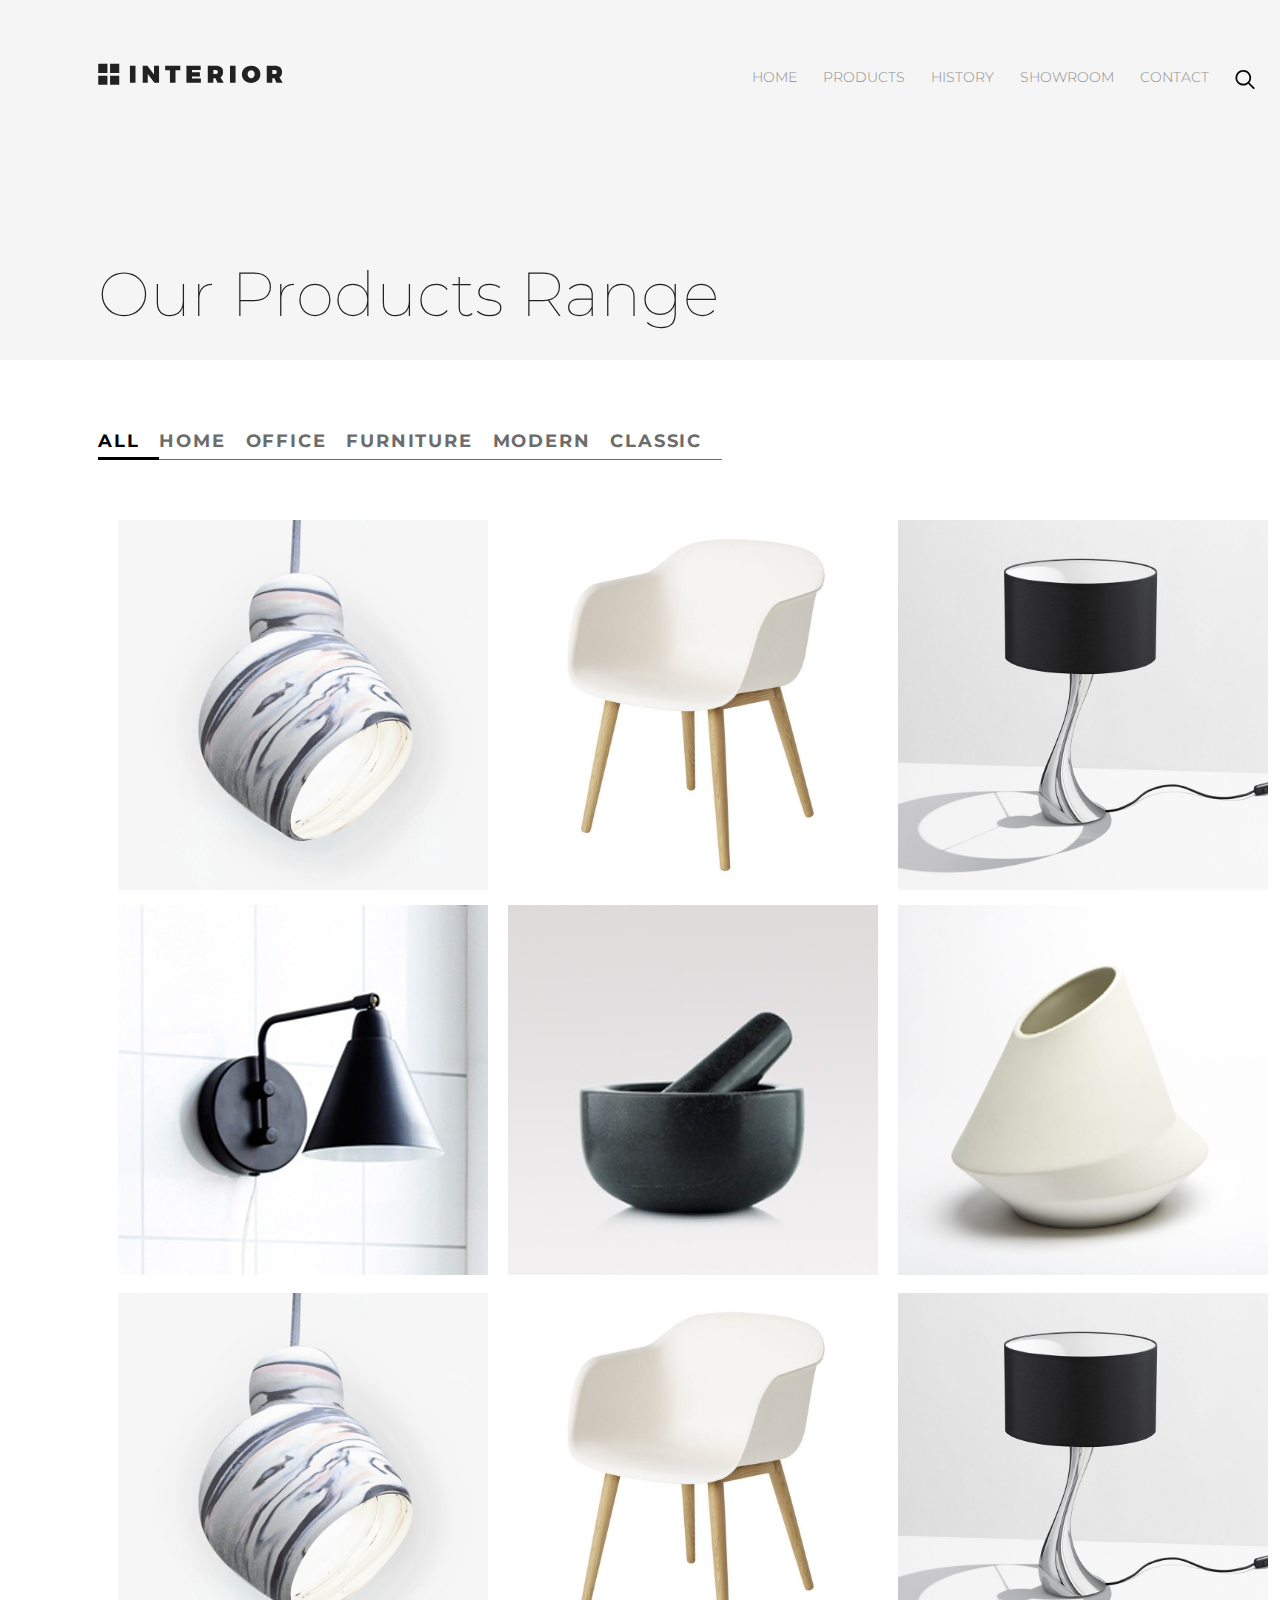
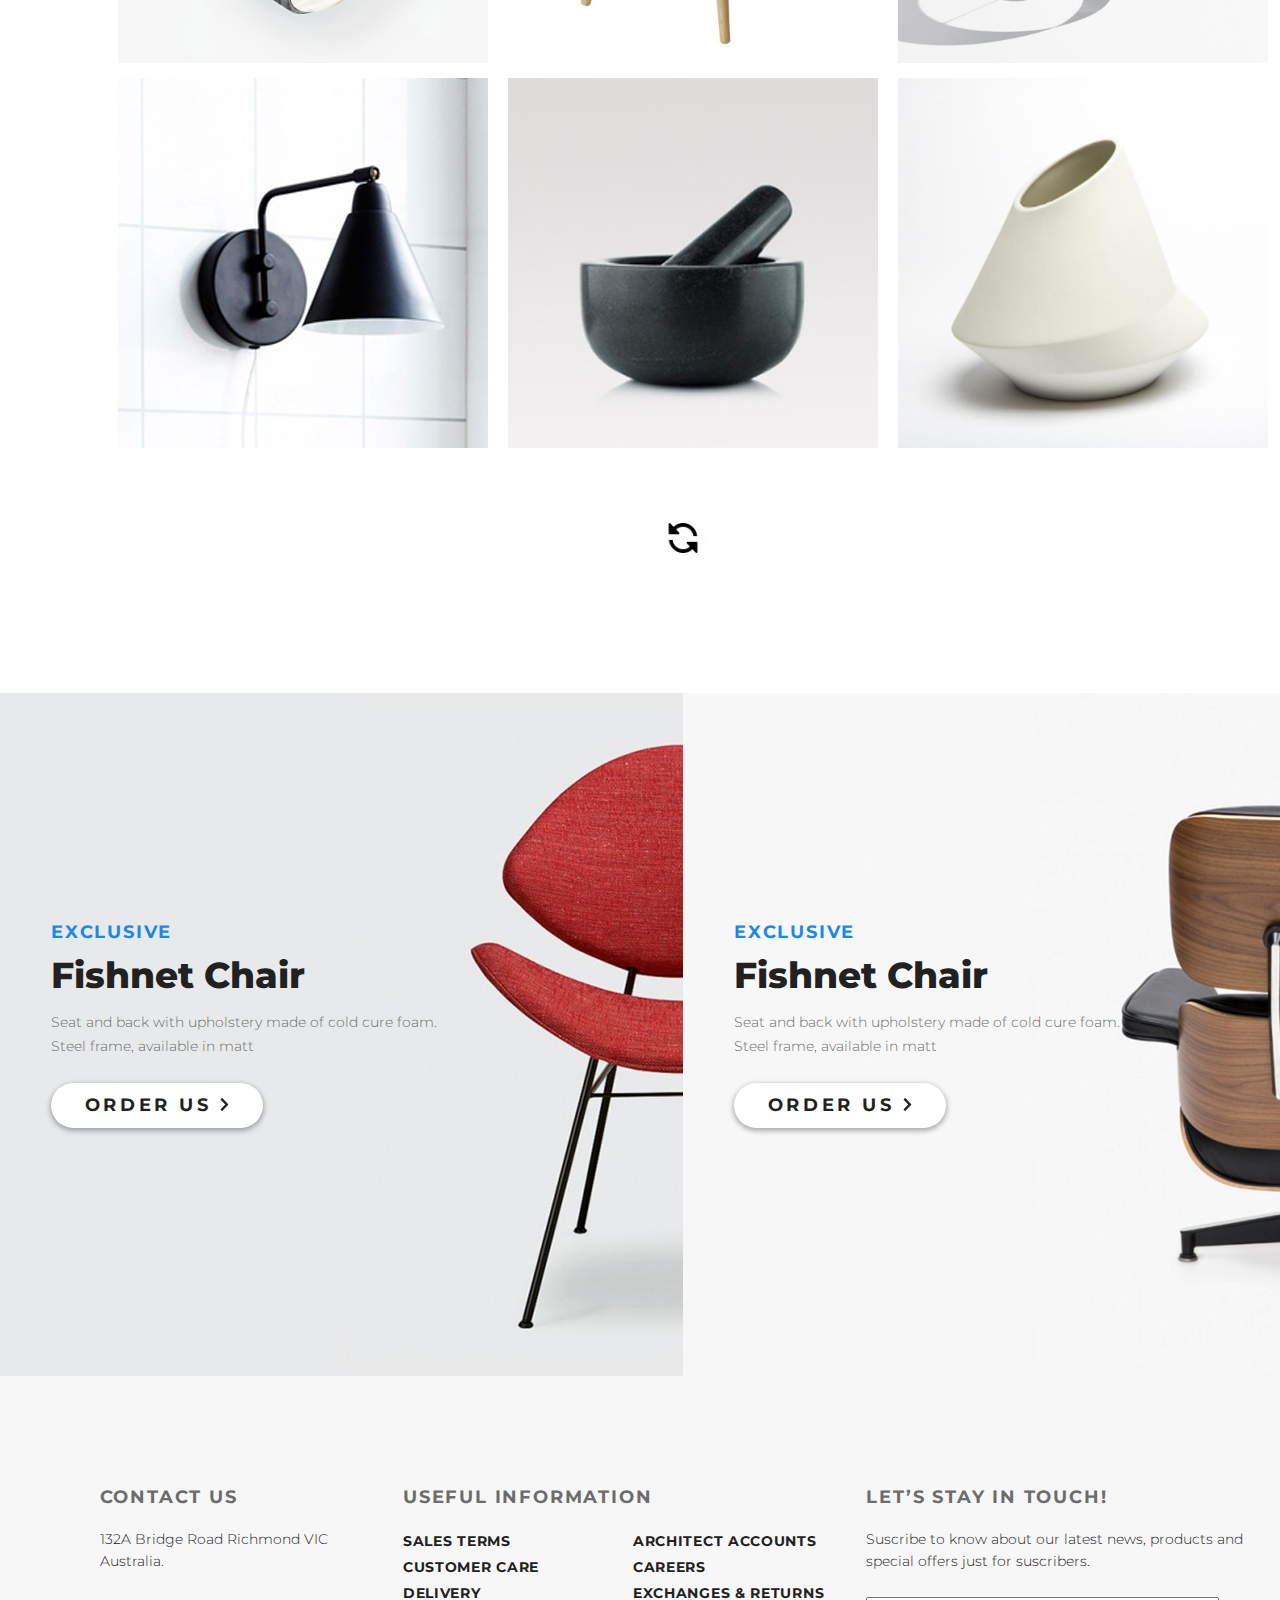
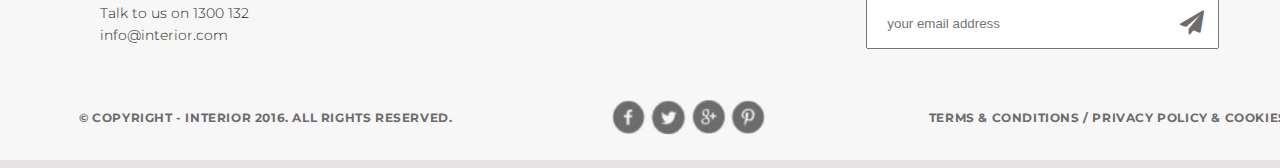
==== catalog.html @ d1eebb50 "not adapted layout" ====
<!DOCTYPE html>
<html lang="en">
<head>
    <meta charset="UTF-8">
    <meta name="viewport" content="width=device-width, initial-scale=1.0">
    <title>Products</title>
    <link rel="stylesheet" href="styles/style.css">
    <link rel="stylesheet" href="styles/footer.css">
    <link rel="stylesheet" href="styles/slider.css">
    <link rel="stylesheet" href="styles/promo_product.css">
    <link rel="stylesheet" href="styles/trending&hots.css">
    <link rel="stylesheet" href="styles/catalog.css">
    <link rel="stylesheet" href="styles/featured_product.css">
    <link href="https://fonts.googleapis.com/css2?family=Montserrat:wght@100;300;400;700;800;900&display=swap"
        rel="stylesheet">
    <link rel="stylesheet" type="text/css" href="http://maxcdn.bootstrapcdn.com/font-awesome/4.2.0/css/font-awesome.min.css">
</head>
<body>
    <div class="container">
        <div class="header-catalog padding-site">
            <div class="header clearfix">
                <a href="index.html">
                    <img src="img/logo.svg" alt="logo"></a>
                <ul class="menu clearfix">
                    <li class="menu-list"><a href="index.html" class="menu-link menu-link-active">HOME</a></li>
                    <li class="menu-list"><a href="#" class="menu-link">PRODUCTS</a></li>
                    <li class="menu-list"><a href="#" class="menu-link">HISTORY</a></li>
                    <li class="menu-list"><a href="#" class="menu-link">SHOWROOM</a></li>
                    <li class="menu-list"><a href="contact.html" class="menu-link">CONTACT</a></li>
                    <li class="menu-list"><a href="#" class="menu-link"><img src="img/search.svg" alt="search"></a></li>
                </ul>
            </div>
            <div class="heading">
                <h2 class="heading-catalog">Our Products Range</h2>
            </div>
        </div>
        <div class="products padding-site">
            <div class="tab-control">
                <ul class="menu-catalog">
                    <li class="tab-list"><a href="#" class="tab-link-new tab-link-active-new">ALL</a></li>
                    <li class="tab-list"><a href="#" class="tab-link-new">HOME</a></li>
                    <li class="tab-list"><a href="#" class="tab-link-new">OFFICE</a></li>
                    <li class="tab-list"><a href="#" class="tab-link-new">FURNITURE</a></li>
                    <li class="tab-list"><a href="#" class="tab-link-new">MODERN</a></li>
                    <li class="tab-list"><a href="#" class="tab-link-new">CLASSIC</a></li>
                </ul>
            </div>
            <div class="trending-products-img trend-catalog">
                <div class="products-img">
                    <img src="img/trending-products1.jpg" alt="trending-products">
                </div>
                <div class="products-img">
                    <img src="img/trending-products2.jpg" alt="trending-products">
                </div>
                <div class="products-img">
                    <img src="img/trending-products3.jpg" alt="trending-products">
                </div>
                <div class="products-img">
                    <img src="img/trending-products4.jpg" alt="trending-products">
                </div>
                <div class="products-img">
                    <img src="img/trending-products5.jpg" alt="trending-products">
                </div>
                <div class="products-img">
                    <img src="img/trending-products6.jpg" alt="trending-products">
                </div>
            </div>
            <div class="trending-products-img trend-catalog-bottom">
                <div class="products-img">
                    <img src="img/trending-products1.jpg" alt="trending-products">
                </div>
                <div class="products-img">
                    <img src="img/trending-products2.jpg" alt="trending-products">
                </div>
                <div class="products-img">
                    <img src="img/trending-products3.jpg" alt="trending-products">
                </div>
                <div class="products-img">
                    <img src="img/trending-products4.jpg" alt="trending-products">
                </div>
                <div class="products-img">
                    <img src="img/trending-products5.jpg" alt="trending-products">
                </div>
                <div class="products-img">
                    <img src="img/trending-products6.jpg" alt="trending-products">
                </div>
            </div>
            <a href="#" class="img-rotate">
                <img src="img/rotation.png" alt="rotate">
            </a>
        </div>
        <div class="promo-product">
            <div class="promo-product-left">
                <p class="tag">exclusive</p>
                <h2 class="name">Fishnet Chair</h2>
                <p class="detals">Seat and back with upholstery made of cold cure foam. <br> Steel frame, available in
                    matt</p>
                <a href="fishnet_chair.html" class="slider-button">Order Us <img src="img/arrow.svg" alt="arrow-button"></a>
            </div>
            <div class="promo-product-right">
                <p class="tag">exclusive</p>
                <h2 class="name">Fishnet Chair</h2>
                <p class="detals">Seat and back with upholstery made of cold cure foam. <br> Steel frame, available in
                    matt</p>
                <a href="fishnet_chair.html" class="slider-button">Order Us <img src="img/arrow.svg" alt="arrow-button"></a>
            </div>
        </div>
        <div class="footer padding-site">
            <div class="contacts">
                <p class="footer-tag">Contact Us</p>
                <p class="adress">132A Bridge Road Richmond VIC 
                    Australia.</p>
                <p class="adress">Talk to us on 1300 132
                    info@interior.com</p>
            </div>
            <div class="information">
                <p class="footer-tag">Useful Information</p>
                <div class="information-detals">
                    <div class="information-detals-left">
                        <a href="">Sales terms</a><br>
                        <a href="">Customer care</a><br>
                        <a href="">Delivery</a>
                    </div>
                    <div class="information-detals-right">
                        <a href="">Architect accounts</a><br>
                        <a href="">Careers</a><br>
                        <a href="">Exchanges & returns</a>
                    </div>
                </div>

            </div>
            <div>
                <p class="footer-tag">Let’s Stay in Touch!</p>
                <p class="let-touch">Suscribe to know about our latest news, products and special offers just for suscribers.</p>
                <form action="">
                    <input type="email" name="" id="email" placeholder="your email address">
                    <button class="btn"><span class="fa fa-paper-plane"></span></button>
                    </button>
                </form>

            </div>
        </div>
        <footer>
            <div class="copyright">
                <p>© Copyright - INTERIOR 2016. All Rights Reserved.</p>
            </div>
            <div class="social-links">
                <a href="https://www.facebook.com/" target="_blank" class="icons">
                    <img src="img/facebook.JPG" alt="icons" width="35px" height="35px">
                </a>
                <a href="https://twitter.com/" target="_blank" class="icons">
                    <img src="img/twitter.JPG" alt="icons" width="35px" height="35px">
                </a>
                <a href="https://myaccount.google.com/" target="_blank" class="icons">
                    <img src="img/google_plus.JPG" alt="icons" width="35px" height="35px">
                </a>
                <a href="https://www.pinterest.ru/" target="_blank" class="icons">
                    <img src="img/pinterest.JPG" alt="icons" width="35px" height="35px">
                </a>
            </div>
            <div class="cookies">
                <p> Terms & Conditions  /  Privacy policy & Cookies</p>
            </div>
        </footer>

    </div>
</body>
</html>
---- styles/style.css ----
* {
    margin: 0;
    padding: 0;
}

body {
    font-family: 'Montserrat', sans-serif;
    background-color: rgb(228, 226, 226);
}

.container {
    margin: 0 auto;
    min-width: 600px;
}

.clearfix:after {
    content: "";
    display: table;
    clear: both;
}

.padding-site {
    padding-left: 98px;
    padding-right: 98px;
}

/* Style for button "Order Us" */

.slider-button {
    color: #212121;
    font-size: 18px;
    font-weight: 700;
    text-transform: uppercase;
    width: 212px;
    height: 45px;
    box-shadow: 0 2px 5px 1px rgba(33, 33, 33, 0.35);
    border-radius: 23px;
    background-color: #ffffff;
    text-align: center;
    line-height: 45px;
    display: inline-block;
    text-decoration: none;
    letter-spacing: 3.6px;
}

img[alt="arrow-button"] {
    width: 9px;
    height: 13px;
}

.slider-button:hover {
    background-color: rgb(214, 214, 214);
}

.slider-button:active {
    background-color: rgb(214, 214, 214);
    box-shadow: none;
}

/* Style for pagination */

.circle {
    width: 30px;
    height: 30px;
    display: inline-block;
    background-color: #c7c7c7;
    border-radius: 50%;
    margin: 5px;
}

.circle:hover {
    background-color: #212121;
}

.circle:active {
    background-color: #494949;
}

.circle-active {
   width: 40px;
   height: 40px;
   background-color: #212121; 
   margin-bottom: 0;
}

.pagination {
    position: absolute;
    width: 1170px;
    bottom: 19px;
    text-align: center;
}
---- styles/footer.css ----
.footer {
    background-color: #f7f7f7;
    display: flex;
    justify-content: space-around;
    height: 284px;
    clear: both;
}

.footer-tag {
    padding-top: 110px;
    padding-bottom: 20px;
    color: #6c6c6c;
    font-size: 18px;
    font-weight: 700;
    text-transform: uppercase;
    letter-spacing: 1.8px;
}

.contacts {
    padding-right: 50px;
}

.information-detals {
    display: flex;
    justify-content: space-around;
}

.information-detals-left,
.information-detals-right {
    width: 230px;

}

.information-detals-left a,
.information-detals-right a {
    text-decoration: none;
    color: #212121;
    line-height: 26px;
}

.information-detals-left a:hover,
.information-detals-right a:hover {
    color: #6c6c6c;
    border-bottom: 2px solid #6c6c6c;
}

.information-detals-left a:active,
.information-detals-right a:active {
    color: #3f3f3f;
    border-bottom: 3px solid #4f4f4f;
}

.adress {
    width: 250px;
    color: #212121;
    line-height: 22px;
    font-size: 14px;
    font-weight: 300;
    padding-bottom: 30px;
}

.information-detals {
    color: #212121;
    font-size: 14px;
    font-weight: 700;
    text-transform: uppercase;
    letter-spacing: 0.7px;
    line-height: 26px;
}

.let-touch {
    color: #212121;
    font-size: 14px;
    font-weight: 300;
    line-height: 22px;
    width: 400px;
    padding-bottom: 25px;
}

form {
    position: relative;
}

input:hover {
    box-shadow: 0 0 3px 3px #6c6c6c;
}

input:invalid {
    color: #636262;
    background-color: #c7c6c6;
}

.btn {
    position: absolute;
    background-color: transparent;
    border: none;
    color: #6c6c6c;
    padding: 12px;
    text-align: center;
    text-decoration: none;
    display: inline-block;
    font-size: 1.5em;
    cursor: pointer;
    position: absolute;
    right: 50px;
}

.btn:hover {
    background-color: #dad9d9;
    outline: 2px solid #212121;
}

.btn:active {
    background-color: #bdbdbd;
    outline: 2px solid #212121;
}

#email {
    width: 330px;
    height: 48px;
    padding-left: 19px;
}

footer {
    background-color: #f7f7f7;
    height: 50px;
    display: flex;
    justify-content: space-around;
    padding-top: 50px;
}

.copyright,
.cookies {
    color: #6c6c6c;
    font-size: 12px;
    font-weight: 700;
    text-transform: uppercase;
    letter-spacing: 0.6px;
}

.social-links {
    display: flex;
    justify-content: space-between;
    height: 58px;
}

.icons {
    padding-right: 5px;
    padding-bottom: 15px;
    margin-top: -10px;
}

img[alt="icons"]:hover {
    box-shadow: 0 0 2px 3px #acacac;
    border-radius: 30px;
}

img[alt="icons"]:active {
    box-shadow: 0 0 2px 3px #949494;
    border-radius: 30px;
}
---- styles/slider.css ----
.header {
    padding-top: 63px;
}

.menu {
    float: right;
}

.container {
    width: 1366px;
    margin: 0 auto;
    background-color: white;
}

.slider {
    height: 800px;
    background-image: url(../img/slider-img.jpg);
    position: relative;
}

.menu-list {
    list-style-type: none;
    float: left;
    padding-top: 4px;
}

.menu-link {
    color: #8c8c8c;
    font-size: 14px;
    font-weight: 300;
    text-decoration: none;
    text-transform: uppercase;
    padding: 10px 13px;
}

.menu-link:hover {
    color: #212121;
    font-weight: 400;
    border-bottom: 3px solid #212121;
    text-decoration: none;
}

.menu-link:active {
    color: #554f4f;
    border-bottom: 4px solid #858282;
}

img[alt="search"] {
    width: 20px;
    height: 25px;
}

.slider-text {
    margin-top: 283px;
}

.slider-trending {
    color: #43a047;
    font-size: 18px;
    font-weight: 700;
    text-transform: uppercase;
}

.slider-h2 {
    color: #212121;
    font-size: 62px;
    font-weight: 100;
    text-transform: uppercase;
}

.slider-content {
    color: #6c6c6c;
    font-size: 14px;
    font-weight: 300;
    width: 458px;
    margin-top: 20px;
    margin-bottom: 20px;
    line-height: 24px;
}
---- styles/promo_product.css ----
.promo-product {
    height: 683px;
    display: flex;
    flex-direction: row;
    justify-content: center;
}

.promo-product-left {
    background-image: url(../img/promo-img1.jpg);
}

.promo-product-right {
    background-image: url(../img/promo-img.jpg);
}

.promo-product-left,
.promo-product-right {
    width: 683px;
    padding-left: 51px;
}

.name {
    color: #212121;
    font-size: 36px;
    font-weight: 800;
    padding-top: 10px;
    padding-bottom: 13px;
}

.detals {
    color: #6c6c6c;
    font-size: 14px;
    font-weight: 300;
    line-height: 24.04px;
    padding-bottom: 25px;
}    

.tag {
    padding-top: 228px;
    color: #1e88e5;
    font-size: 18px;
    font-weight: 700;
    text-transform: uppercase;
    letter-spacing: 1.8px;
}
---- styles/trending&hots.css ----
/* Style for trending products */

.trending-products {
    margin-top: 119px;
    margin-bottom: 120px;
}

.trending-products-img {
    display: flex;
    flex-wrap: wrap;
    justify-content: space-around;
    height: 770px;
    padding-top: 68px;
    min-width: 800px;
}

.title-trending-products {
    color: #212121;
    font-size: 36px;
    font-weight: 800;
    letter-spacing: 0;
}

.products-img {
    width: 30%;
    height: 30%;
}

/* Styles for hots deals */

.hot-deals {
    height: 800px;
    background-image: url(../img/slider.jpg);
    position: relative;
}

.deals-tag {
    padding-top: 287px;
    margin-left: 1px;
    color: #e53935;
    font-size: 18px;
    font-weight: 700;
    text-transform: uppercase;
    letter-spacing: 1.8px;
}

.deals-name {
    color: #212121;
    font-size: 62px;
    font-weight: 100;
    text-transform: uppercase;
    padding-top: 10px;
    padding-bottom: 14px;
}

.deals-detals {
    color: #6c6c6c;
    font-size: 14px;
    font-weight: 300;
    line-height: 24px;
    padding-bottom: 28px;
}
---- styles/catalog.css ----
.header-catalog {
    height: 360px;
    background-color: #f5f5f5;
}

.heading {  
    margin-top: 160px;
}

.heading-catalog {
    color: #212121;
    font-size: 62px;
    font-weight: 100;
}

.trend-catalog {
    margin-bottom: -65px;
}

img[alt="rotate"] {
    display: block;
    margin: 0 auto;
    padding-bottom: 140px;
    padding-top: 60px;
}

.menu-catalog {
    display: flex;
    justify-content: flex-start;
    list-style-type: none;
    margin-top: 70px;

}

.tab-link-new {
    color: #6c6c6c;
    font-size: 18px;
    font-weight: 700;
    text-transform: uppercase;
    letter-spacing: 1.8px;
    padding-right: 20px;
    border-bottom: 1px solid #6c6c6c;
    padding-bottom: 7.1px;
}

.tab-link-active-new {
    font-size: 18px;
    font-weight: 700;
    text-transform: uppercase;
    color: #000000;
    letter-spacing: 1.8px;
    border-bottom: 3px solid #000000;
    padding-bottom: 5.1px;
}

.tab-link-new:hover {
    color: #000000;
    border-bottom: 3px solid #000000;
    padding-bottom: 5.1px;
}

img[alt="rotate"] {
    width: 50px;
    height: 30px;
}

.img-rotate {
    width: 50px;
    height: 30px;
}
---- styles/featured_product.css ----
.featured-product {
    padding-top: 120px;
    padding-bottom: 120px;
}

.tab-menu {
    display: flex;
    justify-content: flex-start;
    list-style-type: none;
    font-size: 36px;
    font-weight: 800;
    width: 290px;
    border-bottom: 1px solid #6c6c6c;
    padding-bottom: 8.1px;

}

.tab-list a {
    text-decoration: none;
}
.tab-link {
    color: #6c6c6c;
    padding-left: 6px;
}

.tab-link-active {
    color: #212121;
    font-size: 36px;
    font-weight: 800;
    padding-right: 25px;
    border-bottom: 3px solid #212121;
    padding-bottom: 5.1px;
}

.tab-link:hover {
    color: #212121;
    font-size: 36px;
    font-weight: 800;
    border-bottom: 3px solid #212121;
    padding-bottom: 5.1px;
}

.tab-link:active {
    color: #494949;
    border-bottom: 3px solid #494949;
    font-size: 36px;
    font-weight: 800;
    padding-bottom: 5.1px;
}

.btn-content {
    float: right;
    margin-top: -25px;
    margin-right: 20px;
}

.btn-content a {
    color: #212121;
    font-size: 18px;
    font-weight: 700;
    text-transform: uppercase;
    text-decoration: none;
    letter-spacing: 3.6px;
}

.btn-content:hover {
    border-bottom: 2px solid #000000;
}

.btn-content a:hover {
    color: #494949;
}

.btn-content:active {
    border-bottom: 3px solid #000000;
}

.tab-content {
    display: flex;
    justify-content: space-around;
    padding-top: 68px;
    width: 1170px;
}

.tab-product {
    position: relative;
    width: 270px;
    height: 270px;
}

.product-hover {
    position: absolute;
    display: none;
    top: 0;
    left: 0;
    width: 100%;
    height: 100%;
    border: 1px solid #9c9c9c;
    background-color: #ffffff;
    opacity: 0.9;   
}

.product-1-link {
    box-shadow: 0 2px 5px 1px rgba(33, 33, 33, 0.35);
    border-radius: 24px;
    background-color: #ffffff;
    width: 48px;
    height: 48px;
}

.product-1-link:hover {
    background-color: #cecece;
}

.product-1-link:active {
    background-color: #9c9c9c;
}

img[alt="arrow"] {
    padding-top: 15px;
    padding-left: 18px;
}

.product-1-fishnet {
    color: #212121;
    font-size: 22px;
    font-weight: 700;
    padding-bottom: 23px;
    margin-top: 19px;
}

.product-hover-content {
    color: #6c6c6c;
    font-size: 14px;
    font-weight: 300;
    line-height: 21.91px;
    text-align: center;
}

.tab-product:hover > div {
    display: flex;
    justify-content: center;
    flex-direction: column;
    align-items: center;
}
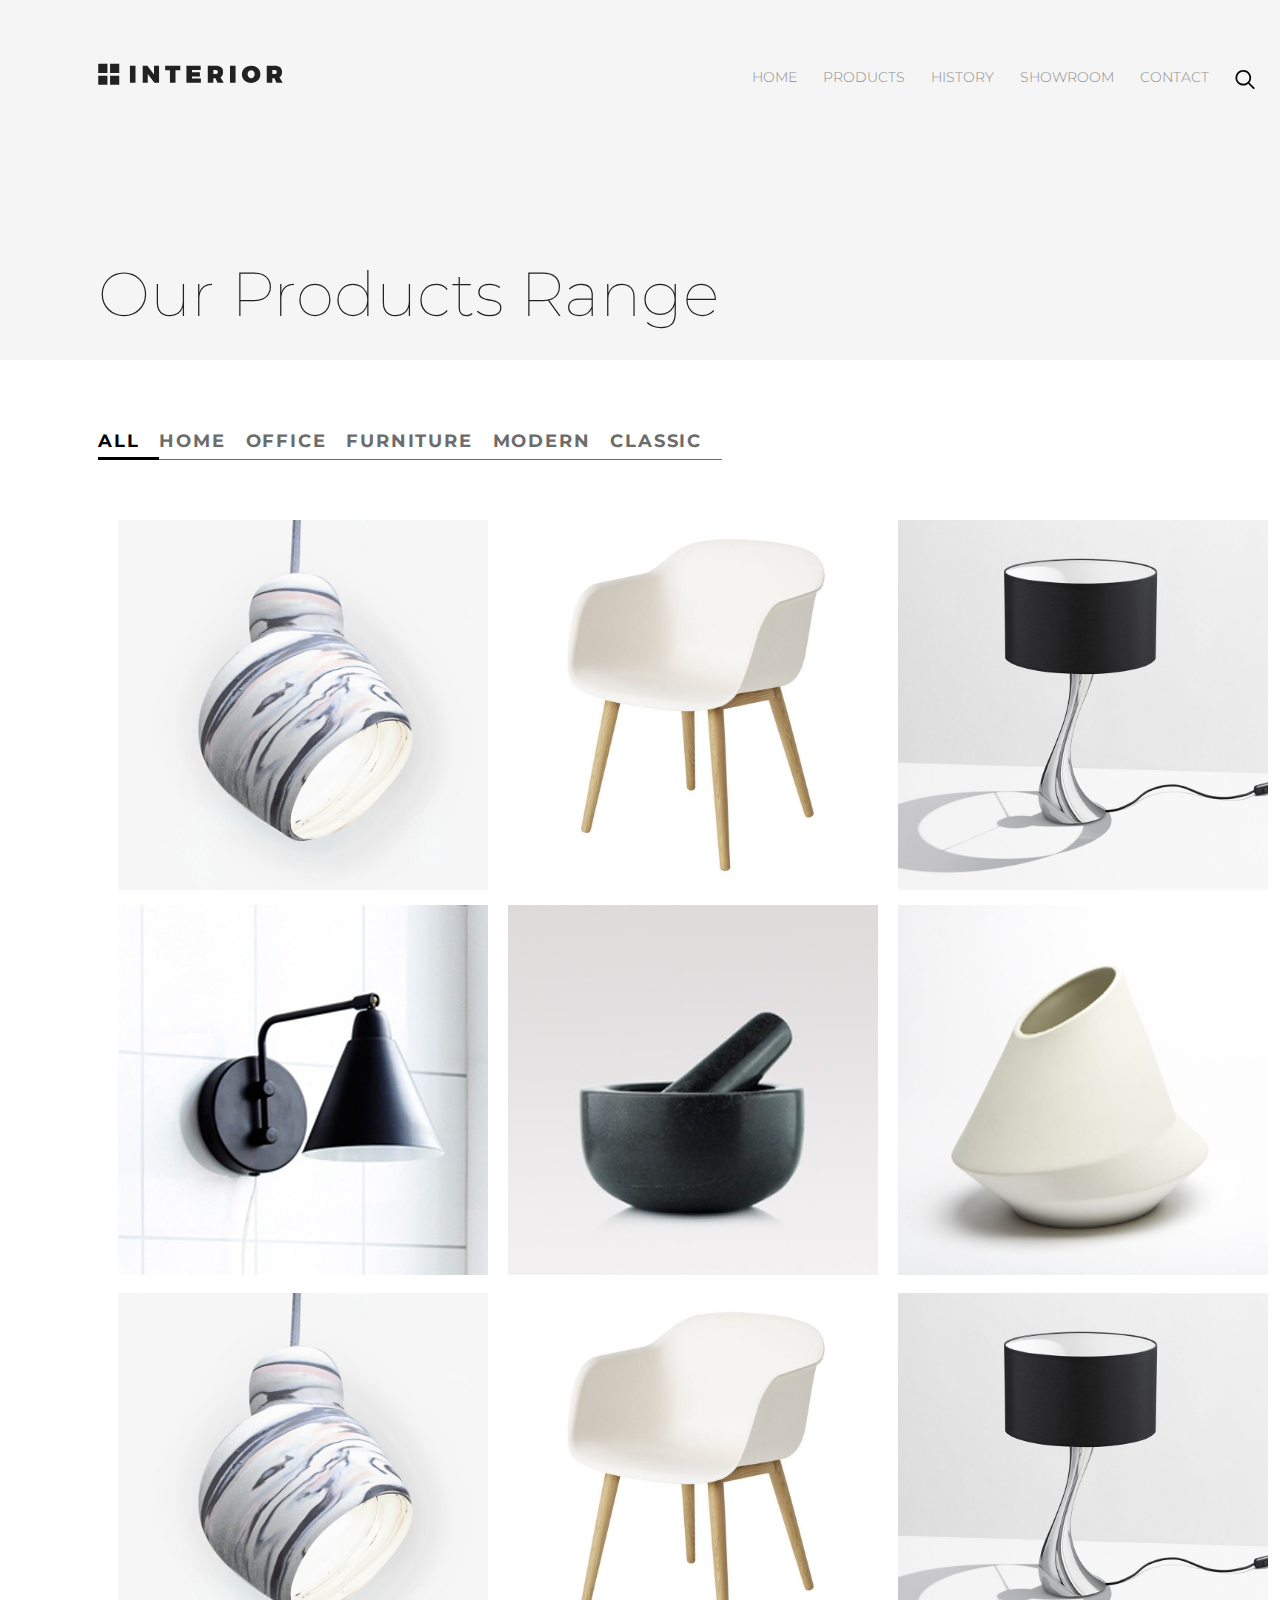
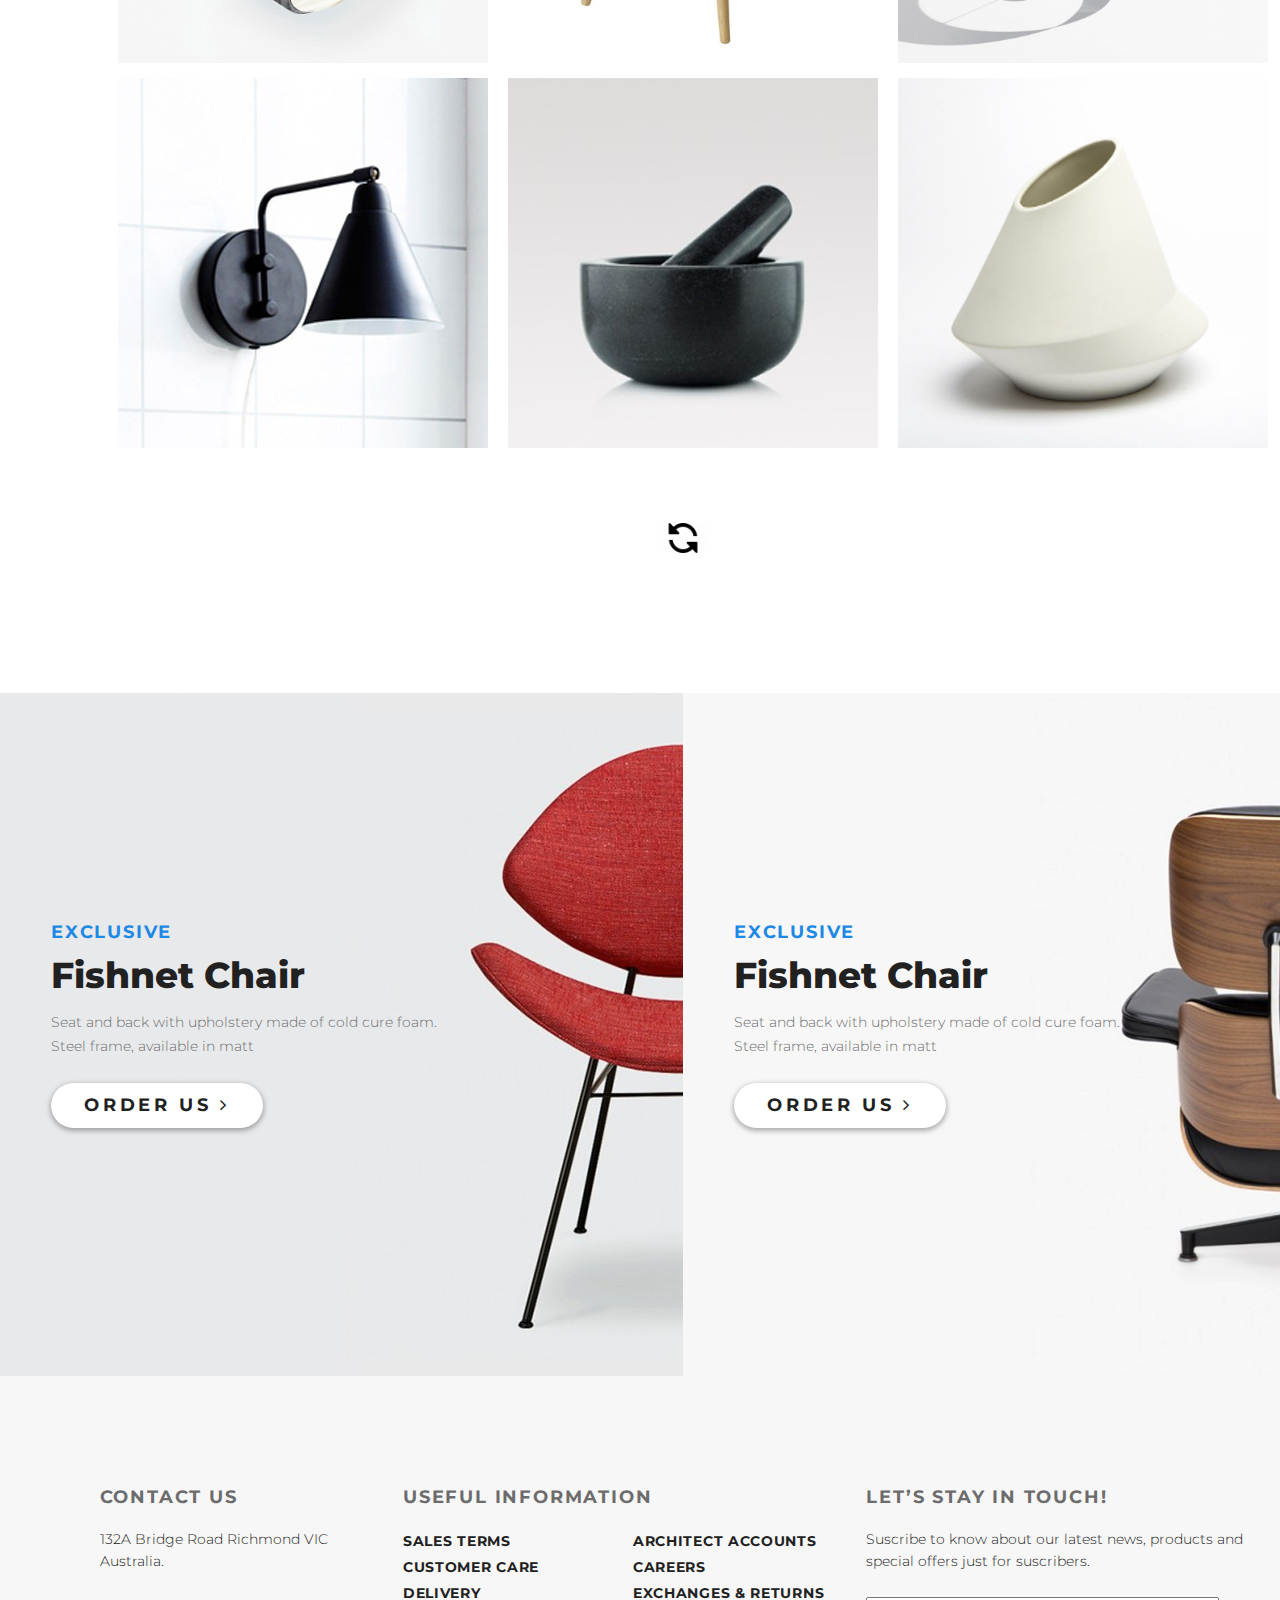
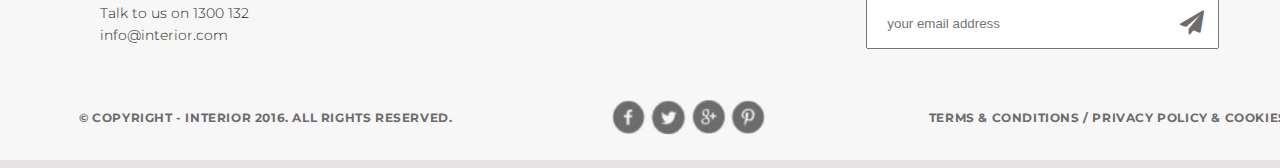
==== commit a6ce1a14: "Changed contacts, adapted for mobile phone" ====
--- a/catalog.html
+++ b/catalog.html
@@ -2,7 +2,7 @@
 <html lang="en">
 <head>
     <meta charset="UTF-8">
-    <meta name="viewport" content="width=device-width, initial-scale=1.0">
+    <meta name="viewport" content="width=device-width">
     <title>Products</title>
     <link rel="stylesheet" href="styles/style.css">
     <link rel="stylesheet" href="styles/footer.css">
@@ -87,6 +87,7 @@
             </div>
             <a href="#" class="img-rotate">
                 <img src="img/rotation.png" alt="rotate">
+
             </a>
         </div>
         <div class="promo-product">
@@ -95,14 +96,14 @@
                 <h2 class="name">Fishnet Chair</h2>
                 <p class="detals">Seat and back with upholstery made of cold cure foam. <br> Steel frame, available in
                     matt</p>
-                <a href="fishnet_chair.html" class="slider-button">Order Us <img src="img/arrow.svg" alt="arrow-button"></a>
+                <a href="fishnet_chair.html" class="slider-button">Order Us <i class="fa fa-angle-right"></i></a>
             </div>
             <div class="promo-product-right">
                 <p class="tag">exclusive</p>
                 <h2 class="name">Fishnet Chair</h2>
                 <p class="detals">Seat and back with upholstery made of cold cure foam. <br> Steel frame, available in
                     matt</p>
-                <a href="fishnet_chair.html" class="slider-button">Order Us <img src="img/arrow.svg" alt="arrow-button"></a>
+                <a href="fishnet_chair.html" class="slider-button">Order Us <i class="fa fa-angle-right"></i></a>
             </div>
         </div>
         <div class="footer padding-site">
--- a/styles/style.css
+++ b/styles/style.css
@@ -10,7 +10,6 @@
 
 .container {
     margin: 0 auto;
-    min-width: 600px;
 }
 
 .clearfix:after {
@@ -22,6 +21,10 @@
 .padding-site {
     padding-left: 98px;
     padding-right: 98px;
+}
+
+.fa-search {
+    font-size: 25px!important;
 }
 
 /* Style for button "Order Us" */
@@ -49,11 +52,11 @@
 }
 
 .slider-button:hover {
-    background-color: rgb(214, 214, 214);
+    background-color: rgb(230, 230, 230);
 }
 
 .slider-button:active {
-    background-color: rgb(214, 214, 214);
+    background-color: rgb(230, 230, 230);
     box-shadow: none;
 }
 
--- a/styles/slider.css
+++ b/styles/slider.css
@@ -8,6 +8,7 @@
 
 .container {
     width: 1366px;
+    min-width: 700px;
     margin: 0 auto;
     background-color: white;
 }
--- a/styles/catalog.css
+++ b/styles/catalog.css
@@ -68,5 +68,3 @@
     width: 50px;
     height: 30px;
 }
-
-
--- a/styles/featured_product.css
+++ b/styles/featured_product.css
@@ -97,7 +97,6 @@
     height: 100%;
     border: 1px solid #9c9c9c;
     background-color: #ffffff;
-    opacity: 0.9;   
 }
 
 .product-1-link {
@@ -110,6 +109,7 @@
 
 .product-1-link:hover {
     background-color: #cecece;
+
 }
 
 .product-1-link:active {
@@ -142,4 +142,4 @@
     justify-content: center;
     flex-direction: column;
     align-items: center;
-}+}
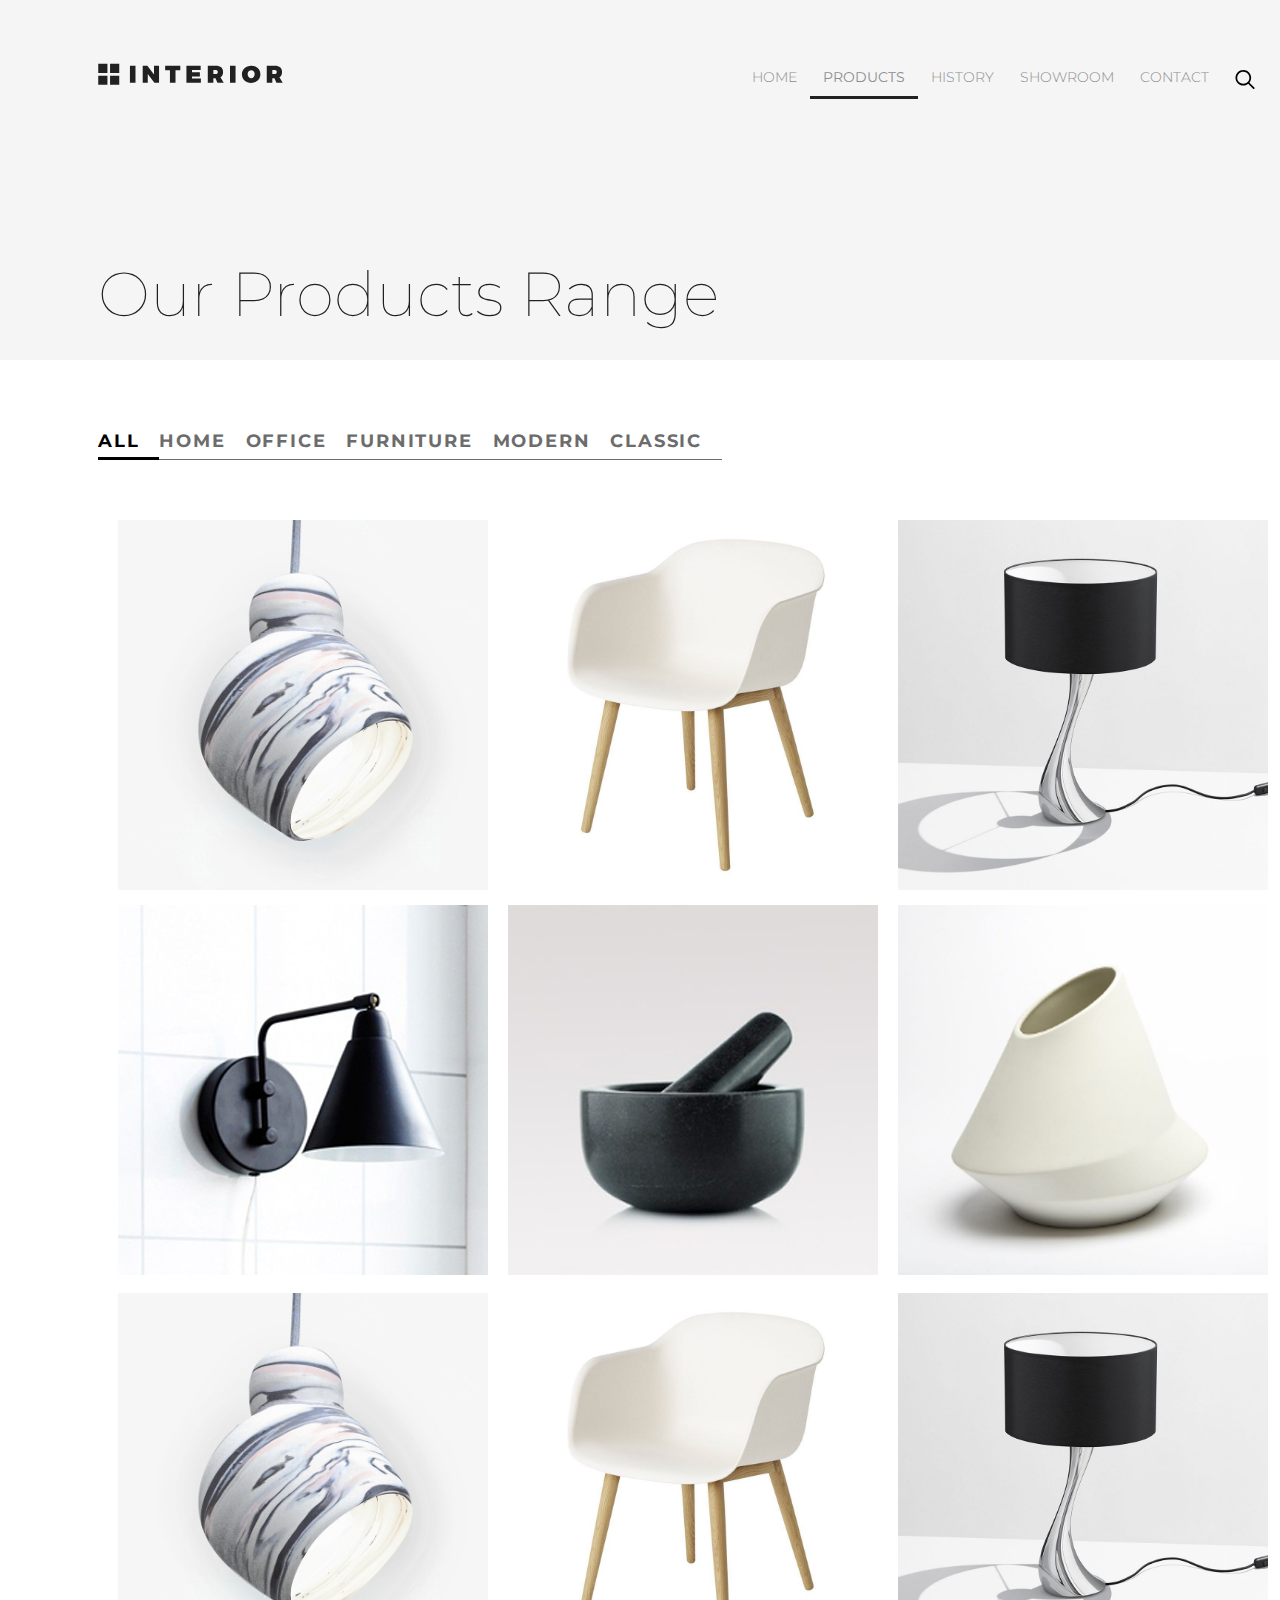
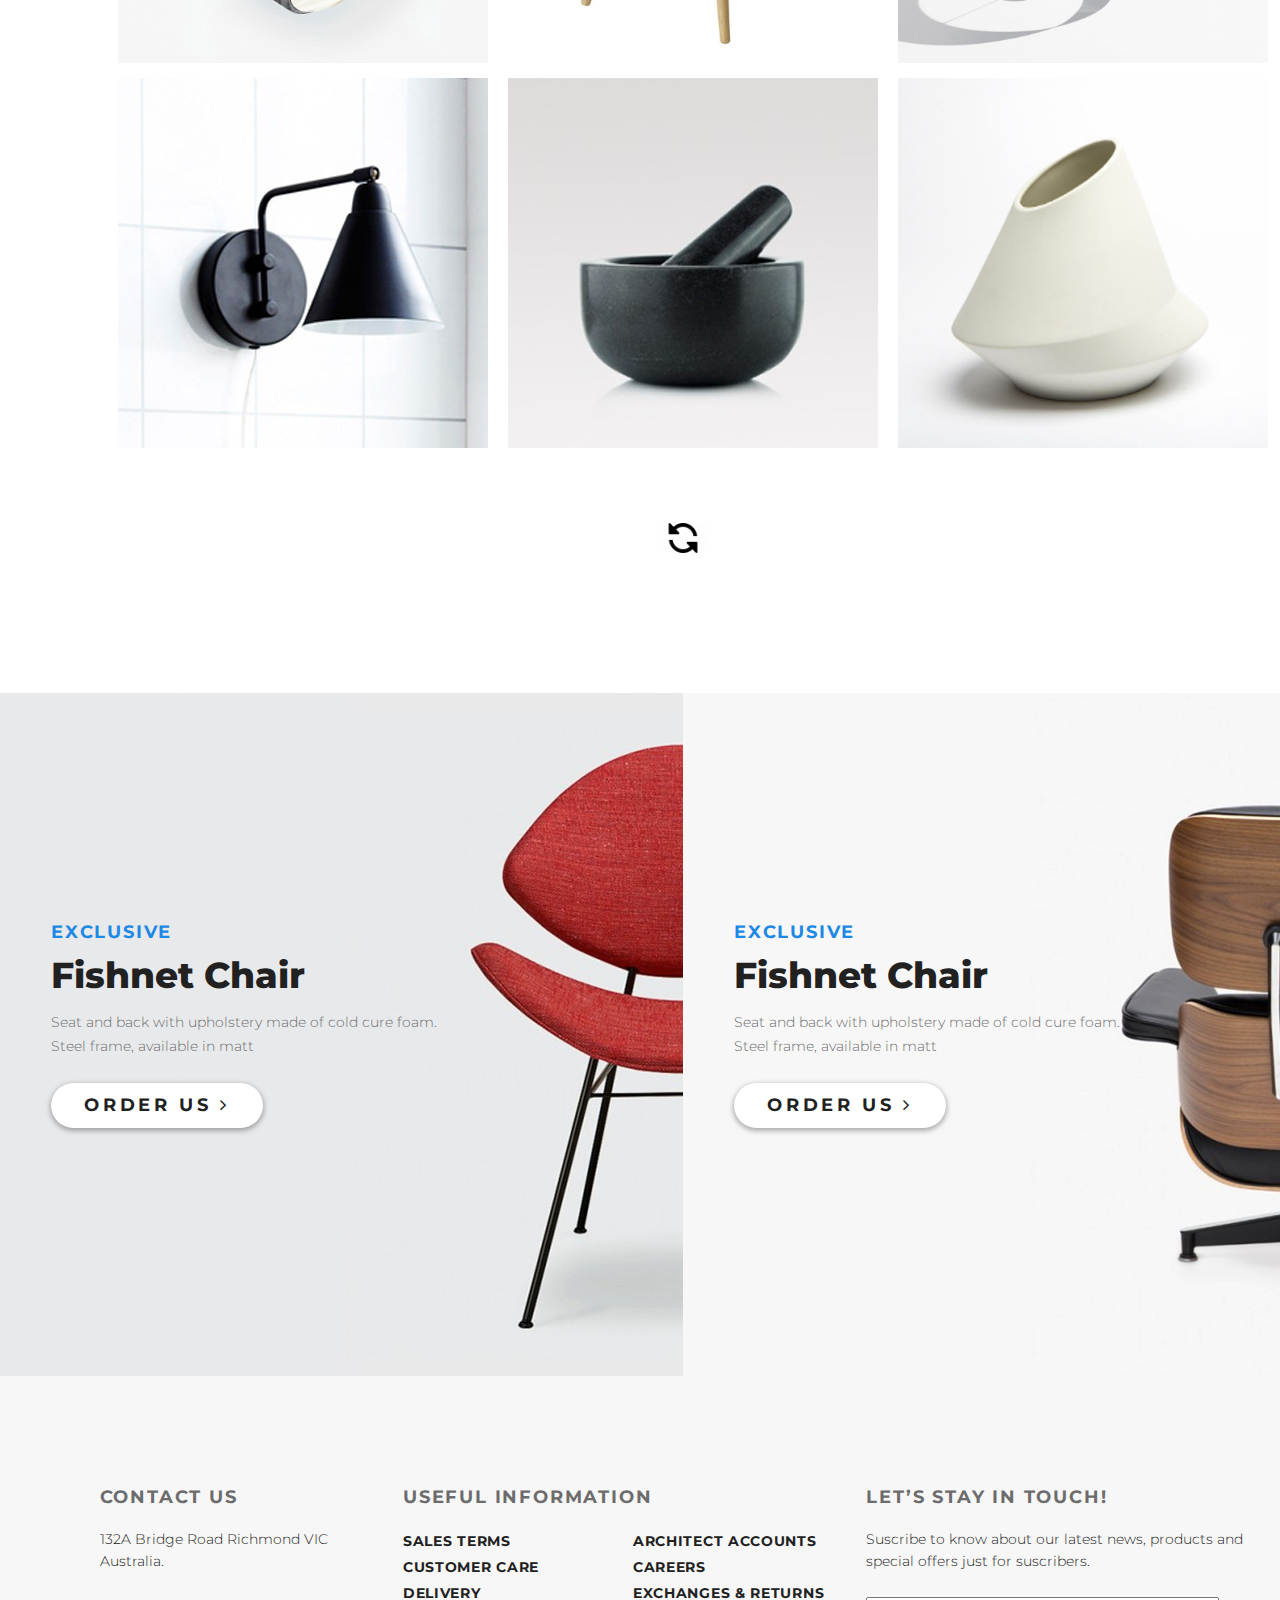
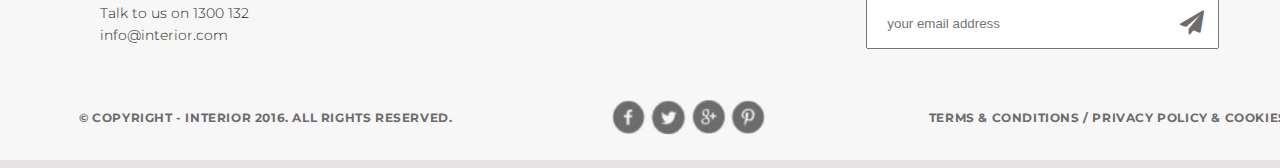
==== commit 988af46f: "Fixed bags" ====
--- a/catalog.html
+++ b/catalog.html
@@ -1,20 +1,23 @@
 <!DOCTYPE html>
 <html lang="en">
+
 <head>
     <meta charset="UTF-8">
     <meta name="viewport" content="width=device-width">
     <title>Products</title>
-    <link rel="stylesheet" href="styles/style.css">
-    <link rel="stylesheet" href="styles/footer.css">
-    <link rel="stylesheet" href="styles/slider.css">
-    <link rel="stylesheet" href="styles/promo_product.css">
-    <link rel="stylesheet" href="styles/trending&hots.css">
-    <link rel="stylesheet" href="styles/catalog.css">
-    <link rel="stylesheet" href="styles/featured_product.css">
+    <link rel="stylesheet" type="text/css" href="styles/style.css">
+    <link rel="stylesheet" type="text/css" href="styles/footer.css">
+    <link rel="stylesheet" type="text/css" href="styles/slider.css">
+    <link rel="stylesheet" type="text/css" href="styles/promo_product.css">
+    <link rel="stylesheet" type="text/css" href="styles/trending&hots.css">
+    <link rel="stylesheet" type="text/css" href="styles/catalog.css">
+    <link rel="stylesheet" type="text/css" href="styles/featured_product.css">
     <link href="https://fonts.googleapis.com/css2?family=Montserrat:wght@100;300;400;700;800;900&display=swap"
         rel="stylesheet">
-    <link rel="stylesheet" type="text/css" href="http://maxcdn.bootstrapcdn.com/font-awesome/4.2.0/css/font-awesome.min.css">
+    <link rel="stylesheet" type="text/css"
+        href="http://maxcdn.bootstrapcdn.com/font-awesome/4.2.0/css/font-awesome.min.css">
 </head>
+
 <body>
     <div class="container">
         <div class="header-catalog padding-site">
@@ -22,8 +25,8 @@
                 <a href="index.html">
                     <img src="img/logo.svg" alt="logo"></a>
                 <ul class="menu clearfix">
-                    <li class="menu-list"><a href="index.html" class="menu-link menu-link-active">HOME</a></li>
-                    <li class="menu-list"><a href="#" class="menu-link">PRODUCTS</a></li>
+                    <li class="menu-list"><a href="index.html" class="menu-link">HOME</a></li>
+                    <li class="menu-list"><a href="#" class="menu-link menu-link-active">PRODUCTS</a></li>
                     <li class="menu-list"><a href="#" class="menu-link">HISTORY</a></li>
                     <li class="menu-list"><a href="#" class="menu-link">SHOWROOM</a></li>
                     <li class="menu-list"><a href="contact.html" class="menu-link">CONTACT</a></li>
@@ -109,7 +112,7 @@
         <div class="footer padding-site">
             <div class="contacts">
                 <p class="footer-tag">Contact Us</p>
-                <p class="adress">132A Bridge Road Richmond VIC 
+                <p class="adress">132A Bridge Road Richmond VIC
                     Australia.</p>
                 <p class="adress">Talk to us on 1300 132
                     info@interior.com</p>
@@ -132,11 +135,11 @@
             </div>
             <div>
                 <p class="footer-tag">Let’s Stay in Touch!</p>
-                <p class="let-touch">Suscribe to know about our latest news, products and special offers just for suscribers.</p>
-                <form action="">
-                    <input type="email" name="" id="email" placeholder="your email address">
+                <p class="let-touch">Suscribe to know about our latest news, products and special offers just for
+                    suscribers.</p>
+                <form action="#">
+                    <input type="email" name="#" id="email" placeholder="your email address">
                     <button class="btn"><span class="fa fa-paper-plane"></span></button>
-                    </button>
                 </form>
 
             </div>
@@ -147,23 +150,24 @@
             </div>
             <div class="social-links">
                 <a href="https://www.facebook.com/" target="_blank" class="icons">
-                    <img src="img/facebook.JPG" alt="icons" width="35px" height="35px">
+                    <img src="img/facebook.JPG" alt="icons">
                 </a>
                 <a href="https://twitter.com/" target="_blank" class="icons">
-                    <img src="img/twitter.JPG" alt="icons" width="35px" height="35px">
+                    <img src="img/twitter.JPG" alt="icons">
                 </a>
                 <a href="https://myaccount.google.com/" target="_blank" class="icons">
-                    <img src="img/google_plus.JPG" alt="icons" width="35px" height="35px">
+                    <img src="img/google_plus.JPG" alt="icons">
                 </a>
                 <a href="https://www.pinterest.ru/" target="_blank" class="icons">
-                    <img src="img/pinterest.JPG" alt="icons" width="35px" height="35px">
+                    <img src="img/pinterest.JPG" alt="icons">
                 </a>
             </div>
             <div class="cookies">
-                <p> Terms & Conditions  /  Privacy policy & Cookies</p>
+                <p> Terms & Conditions / Privacy policy & Cookies</p>
             </div>
         </footer>
 
     </div>
 </body>
+
 </html>--- a/styles/footer.css
+++ b/styles/footer.css
@@ -150,6 +150,11 @@
     margin-top: -10px;
 }
 
+img[alt="icons"] {
+    width: 35px;
+    height: 35px;
+}
+
 img[alt="icons"]:hover {
     box-shadow: 0 0 2px 3px #acacac;
     border-radius: 30px;
--- a/styles/slider.css
+++ b/styles/slider.css
@@ -32,6 +32,11 @@
     text-decoration: none;
     text-transform: uppercase;
     padding: 10px 13px;
+}
+
+.menu-link-active {
+    font-weight: 400;
+    border-bottom: 3px solid #212121;
 }
 
 .menu-link:hover {
--- a/styles/featured_product.css
+++ b/styles/featured_product.css
@@ -97,6 +97,7 @@
     height: 100%;
     border: 1px solid #9c9c9c;
     background-color: #ffffff;
+    opacity: 0.8;
 }
 
 .product-1-link {
